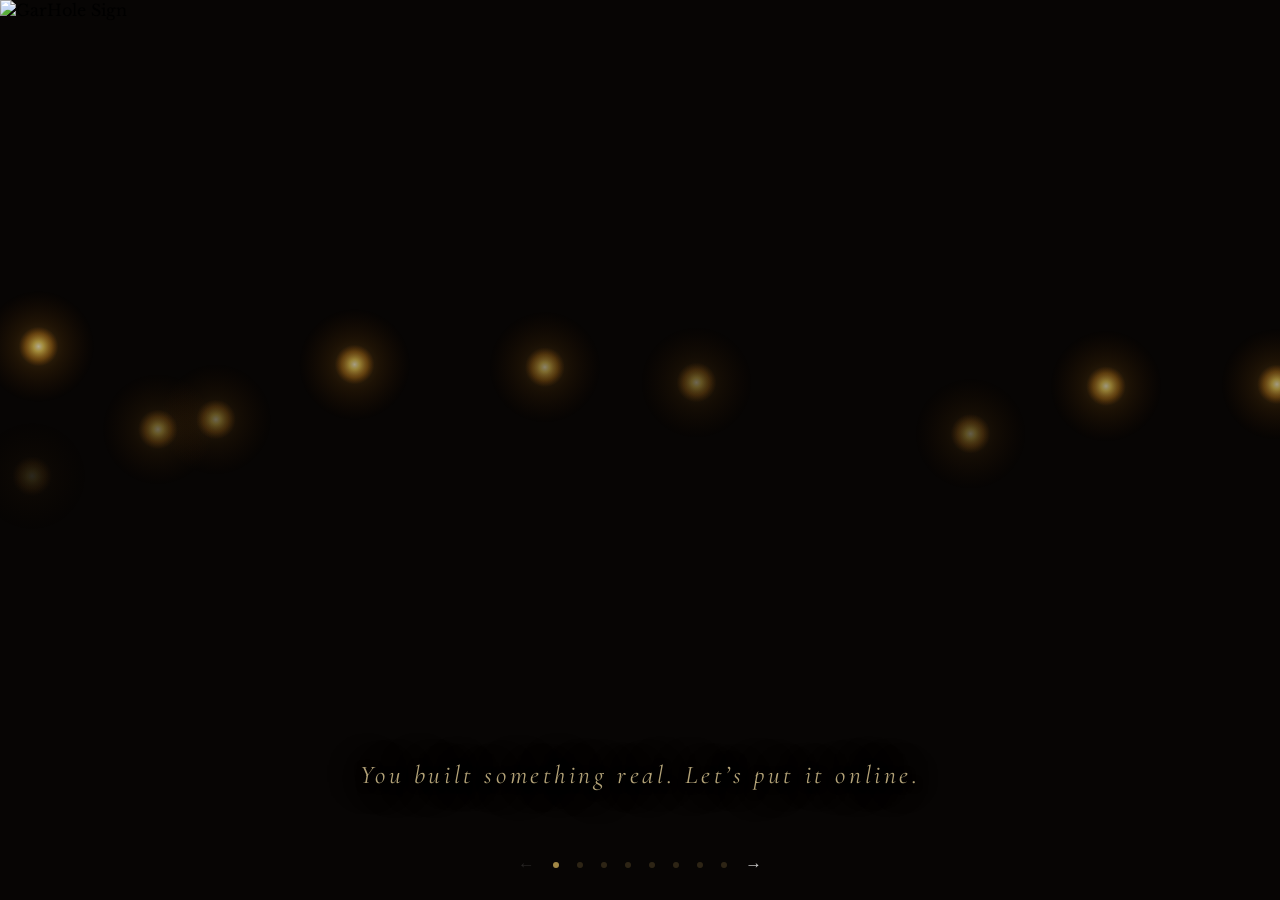
==== pitch/garhole-pitch-final.html @ d7889a78 "Slide 1 — lift image opacity and reduce overlay so background is more visible" ====
<!DOCTYPE html>
<html lang="en">
<head>
<meta charset="UTF-8">
<meta name="viewport" content="width=device-width, initial-scale=1.0">
<title>The Gar Hole — Website Proposal</title>
<link rel="preconnect" href="https://fonts.googleapis.com">
<link rel="preconnect" href="https://fonts.gstatic.com" crossorigin>
<link href="https://fonts.googleapis.com/css2?family=Cormorant+Garamond:ital,wght@0,400;0,600;1,400;1,600&family=Libre+Baskerville:ital,wght@0,400;0,700;1,400&display=swap" rel="stylesheet">
<style>
:root {
  --amber:       rgba(210,175,90,1);
  --amber-dim:   rgba(200,165,80,0.75);
  --amber-ghost: rgba(185,150,65,0.40);
  --gold-line:   rgba(180,140,60,0.25);
  --text-hi:     rgba(225,200,145,0.95);
  --text-body:   rgba(195,175,135,0.82);
  --text-muted:  rgba(165,148,112,0.62);
  --ink:         rgba(5,3,2,1);
}
* { margin:0; padding:0; box-sizing:border-box; }
html, body {
  width:100%; height:100%;
  background:#070504;
  font-family:'Libre Baskerville', Georgia, serif;
  overflow:hidden;
}

/* ── DECK ─────────────────────────────────── */
.deck { width:100%; height:100%; position:relative; }

.slide {
  position:absolute; inset:0;
  display:none; align-items:center; justify-content:center;
}
.slide.active { display:flex; }

/* ── COVER ────────────────────────────────── */
#s0 { background:#070504; }
#s0 img.bg {
  position:absolute; inset:0;
  width:100%; height:100%; object-fit:cover;
}
#s0 canvas {
  position:absolute; inset:0;
  width:100%; height:100%; pointer-events:none;
}
.cover-tag {
  position:absolute; bottom:0; left:0; right:0; height:28%;
  display:flex; align-items:center; justify-content:center;
  pointer-events:none;
}
.cover-tag p {
  font-family:'Cormorant Garamond', serif;
  font-style:italic;
  font-size:clamp(1rem,2vw,1.75rem);
  color:rgba(210,190,140,0.85);
  letter-spacing:0.14em;
  text-shadow:0 0 40px var(--ink), 0 2px 8px var(--ink);
}

/* ── CONTENT SLIDES ───────────────────────── */
.cs {
  background:#0d0806;
  flex-direction:column;
  justify-content:flex-start;
  padding:6vh 8vw;
  position:relative; overflow:hidden;
}
/* plaster noise */
.cs::before {
  content:''; position:absolute; inset:0; z-index:0; opacity:0.055;
  background-image:
    radial-gradient(ellipse 75% 55% at 50% 38%, rgba(55,32,8,0.20) 0%, transparent 100%),
    url("data:image/svg+xml,%3Csvg xmlns='http://www.w3.org/2000/svg' width='280' height='280'%3E%3Cfilter id='n'%3E%3CfeTurbulence type='fractalNoise' baseFrequency='0.70' numOctaves='4' stitchTiles='stitch'/%3E%3CfeColorMatrix type='saturate' values='0'/%3E%3C/filter%3E%3Crect width='280' height='280' filter='url(%23n)'/%3E%3C/svg%3E");
  background-size:auto, 280px 280px;
}
/* edge vignette */
.cs::after {
  content:''; position:absolute; inset:0; z-index:0; pointer-events:none;
  background:
    linear-gradient(90deg,  rgba(7,5,4,0.52) 0%, transparent 18%),
    linear-gradient(270deg, rgba(7,5,4,0.52) 0%, transparent 18%),
    linear-gradient(180deg, rgba(7,5,4,0.38) 0%, transparent 14%),
    linear-gradient(0deg,   rgba(7,5,4,0.55) 0%, transparent 16%);
}
.inner {
  position:relative; z-index:1;
  width:100%; max-width:1080px; margin:0 auto;
}

/* ── TYPE ─────────────────────────────────── */
.num {
  font-size:0.68rem; letter-spacing:0.32em;
  color:var(--amber-ghost); text-transform:uppercase;
  margin-bottom:2.8vh;
}
.ttl {
  font-family:'Cormorant Garamond', serif;
  font-size:clamp(1.5rem,3vw,2.6rem);
  color:var(--text-hi); font-style:italic;
  letter-spacing:0.04em; line-height:1.15;
  margin-bottom:3.2vh;
  border-bottom:1px solid var(--gold-line); padding-bottom:1.8vh;
}
.body {
  font-size:clamp(0.80rem,1.45vw,1.22rem);
  color:var(--text-body); line-height:1.82;
}
.body p { margin-bottom:2vh; }
.body p:last-child { margin-bottom:0; }
.pull {
  border-left:2px solid var(--amber-ghost);
  padding-left:1.8vw; margin:2.2vh 0;
  font-family:'Cormorant Garamond', serif;
  font-style:italic;
  font-size:clamp(0.90rem,1.65vw,1.38rem);
  color:rgba(215,192,130,0.90); line-height:1.62;
}

/* ── 3-COL FEATURES ───────────────────────── */
.grid3 {
  display:grid; grid-template-columns:1fr 1fr 1fr;
  gap:2.8vw; margin-top:2.8vh;
}
.feat { border-top:1px solid var(--gold-line); padding-top:1.8vh; }
.feat-lbl {
  font-size:clamp(0.68rem,1.0vw,0.88rem);
  letter-spacing:0.15em; text-transform:uppercase;
  color:var(--amber-dim); margin-bottom:1vh;
}
.feat-txt {
  font-size:clamp(0.73rem,1.2vw,1.02rem);
  color:rgba(185,168,135,0.78); line-height:1.66;
}

/* ── 4-COL TIMELINE ───────────────────────── */
.grid4 {
  display:grid; grid-template-columns:repeat(4,1fr);
  gap:2vw; margin-top:2vh;
}
.wk { border-top:2px solid rgba(200,170,90,0.55); padding-top:1.8vh; }
.wk-ttl {
  font-family:'Cormorant Garamond', serif;
  font-style:italic;
  font-size:clamp(0.82rem,1.25vw,1.05rem);
  color:rgba(220,195,130,0.88); margin-bottom:1vh;
}

/* ── CLOSE SLIDE ──────────────────────────── */
#s7 { background:#0d0806; }
#s7 .inner {
  display:flex; flex-direction:column;
  align-items:center; justify-content:center;
  height:100vh; text-align:center;
}
.cl { display:flex; flex-direction:column; align-items:center; gap:2.2vh; }
.cl-ln {
  font-family:'Cormorant Garamond', serif; font-style:italic;
  font-size:clamp(1.05rem,2.2vw,2.0rem);
  color:rgba(218,194,132,0.88); letter-spacing:0.06em; line-height:1.3;
}
.cl-ln.big {
  font-size:clamp(1.45rem,3.0vw,2.7rem);
  color:rgba(235,210,145,0.98); font-weight:600;
}
.cl-rule { width:55px; height:1px; background:rgba(180,140,60,0.32); }

/* ── NAV ──────────────────────────────────── */
.nav {
  position:fixed; bottom:2.8%; left:0; right:0;
  display:flex; align-items:center; justify-content:center;
  gap:0.9vw; z-index:200; pointer-events:none;
}
.dot {
  width:6px; height:6px; border-radius:50%;
  background:rgba(180,150,80,0.22);
  transition:background 0.3s;
  pointer-events:all; cursor:pointer;
}
.dot.on { background:rgba(205,172,88,0.78); }
.arr {
  background:transparent; border:none;
  color:rgba(255,255,255,0.80); font-size:1.05rem;
  cursor:pointer; pointer-events:all;
  padding:0 0.55vw; transition:color 0.18s;
  display:flex; align-items:center; user-select:none;
}
.arr:hover { color:#fff; }
.arr:disabled { opacity:0.16; cursor:default; }
</style>
</head>
<body>
<div class="deck" id="deck">

<!-- ═══════════════════════════════════════════════
     S0 — COVER
═══════════════════════════════════════════════ -->
<div class="slide active" id="s0">
  <img class="bg" src="https://raw.githubusercontent.com/creative57/garhole/main/garhole-sign2.png" alt="GarHole Sign">
  <canvas id="bc"></canvas>
  <div class="cover-tag">
    <p>You built something real. Let&rsquo;s put it online.</p>
  </div>
</div>

<!-- ═══════════════════════════════════════════════
     S1 — TRUST ANCHOR
═══════════════════════════════════════════════ -->
<div class="slide" id="s1" style="overflow:hidden;">
  <img src="https://raw.githubusercontent.com/creative57/garhole/main/livemusic-garhole-bg.png" style="position:absolute;inset:0;width:100%;height:100%;object-fit:cover;opacity:0.50;" alt="">
  <div style="position:absolute;inset:0;background:rgba(5,3,2,0.58);"></div>
  <div style="position:absolute;inset:0;display:flex;align-items:center;justify-content:center;z-index:2;padding:0 6vw;">
    <div style="text-align:center;max-width:680px;">
      <p style="font-family:'Cormorant Garamond',serif;font-style:italic;font-size:clamp(1rem,1.85vw,1.55rem);color:rgba(192,168,115,0.70);letter-spacing:0.10em;line-height:2.1;margin-bottom:3vh;">You built something real.</p>
      <p style="font-family:'Cormorant Garamond',serif;font-style:italic;font-size:clamp(1rem,1.85vw,1.55rem);color:rgba(208,182,125,0.80);letter-spacing:0.10em;line-height:2.1;margin-bottom:3vh;">This is what it looks like online.</p>
      <div style="width:48px;height:1px;background:rgba(180,140,60,0.28);margin:0 auto 3vh;"></div>
      <p style="font-family:'Cormorant Garamond',serif;font-style:italic;font-size:clamp(1.45rem,3.1vw,2.7rem);color:rgba(235,210,145,0.97);letter-spacing:0.06em;line-height:1.25;">It looks like the place.</p>
    </div>
  </div>
</div>

<!-- ═══════════════════════════════════════════════
     S2 — WHAT THE GAR HOLE IS
═══════════════════════════════════════════════ -->
<div class="slide" id="s2" style="overflow:hidden;">
  <img src="https://raw.githubusercontent.com/creative57/garhole/main/pickingCircle3-bg.png" style="position:absolute;inset:0;width:100%;height:100%;object-fit:cover;object-position:center 28%;" alt="Pickin Circle">
  <div style="position:absolute;inset:0;background:linear-gradient(90deg,rgba(5,3,2,0.88)0%,rgba(5,3,2,0.42)48%,rgba(5,3,2,0.06)100%),linear-gradient(0deg,rgba(5,3,2,0.32)0%,transparent 38%),linear-gradient(180deg,rgba(5,3,2,0.22)0%,transparent 22%);"></div>
  <div style="position:absolute;inset:0;display:flex;align-items:center;padding:6vh 8vw;z-index:2;">
    <div style="max-width:510px;">
      <div class="num">02 / 07</div>
      <div class="ttl">What The Gar Hole Actually Is</div>
      <div class="body">
        <p>A century-old bank building in Westminster, Texas. Bonnie and Clyde robbed it. The vault is still there. You turned a biker bar into a guitar culture community &mdash; weekly Pickin&rsquo; Circles where educators, cowboys, doctors, bikers, and hippies sit in a circle and play whatever they&rsquo;ve been working on. No wrong notes. No wrong people.</p>
        <div class="pull">D Magazine called it one of the best roadhouses in North Texas. You call it a frontier Cheers.<br>Your own tagline: <em>&ldquo;It&rsquo;s not really a place. It&rsquo;s a state of mind.&rdquo;</em></div>
        <p>None of that is on the website. A GoDaddy template cannot hold what you&rsquo;ve built.</p>
      </div>
    </div>
  </div>
</div>

<!-- ═══════════════════════════════════════════════
     S3 — THE GAP
═══════════════════════════════════════════════ -->
<div class="slide" id="s3" style="overflow:hidden;">
  <img src="https://raw.githubusercontent.com/creative57/garhole/main/livemusic-garhole-bg.png" style="position:absolute;inset:0;width:100%;height:100%;object-fit:cover;" alt="Stage">
  <div style="position:absolute;inset:0;background:linear-gradient(90deg,rgba(5,3,2,0.93)0%,rgba(5,3,2,0.72)40%,rgba(5,3,2,0.28)100%),linear-gradient(0deg,rgba(5,3,2,0.62)0%,transparent 44%),linear-gradient(180deg,rgba(5,3,2,0.52)0%,transparent 28%);"></div>
  <div style="position:absolute;inset:0;display:flex;align-items:center;padding:6vh 8vw;z-index:2;">
    <div style="max-width:570px;">
      <div class="num">03 / 07</div>
      <div class="ttl">The Gar Hole is one of the most authentic music venues in North Texas.</div>
      <div class="body">
        <div class="pull">Its website is a GoDaddy template with a broken tickets page and a PDF calendar.<br>That gap is costing you every weekend.</div>
        <p>The first thing a visitor reads on garhole.net today is: <em>&ldquo;PLEASE SELECT &lsquo;VIEW ALL PRODUCTS&rsquo; TAB AT BOTTOM OF PAGE TO SEE ALL Featured SHOWS.&rdquo;</em> There is no tab. The tickets page renders blank. The music calendar is a PDF. The bottom of every page reads: Powered by GoDaddy.</p>
        <p>Every person who hits that blank tickets page and leaves is a lost cover charge, a lost bar tab, a lost regular.</p>
      </div>
    </div>
  </div>
</div>

<!-- ═══════════════════════════════════════════════
     S4 — THE APPROACH
═══════════════════════════════════════════════ -->
<div class="slide" id="s4" style="overflow:hidden;">
  <img src="https://raw.githubusercontent.com/creative57/garhole/main/enter-garhole-bg.png" style="position:absolute;inset:0;width:100%;height:100%;object-fit:cover;" alt="Doorway">
  <div style="position:absolute;inset:0;background:linear-gradient(270deg,rgba(5,3,2,0.93)0%,rgba(5,3,2,0.65)44%,rgba(5,3,2,0.09)100%),linear-gradient(0deg,rgba(5,3,2,0.52)0%,transparent 38%),linear-gradient(180deg,rgba(5,3,2,0.42)0%,transparent 24%);"></div>
  <div style="position:absolute;inset:0;display:flex;align-items:center;justify-content:flex-end;padding:6vh 8vw;z-index:2;">
    <div style="max-width:510px;">
      <div class="num">04 / 07</div>
      <div class="ttl">The Approach</div>
      <div class="body">
        <div class="pull">The website should feel like walking in the door.</div>
        <p>Every design decision pulled from the real place. Colors from actual interior photographs. The motion from the real signs on the real walls &mdash; bulbs that breathe, neon that flickers because it&rsquo;s old. The result is a site that people who&rsquo;ve never been feel compelled to visit. And people who go every Wednesday feel proud to share.</p>
        <p>The Anna and Collin County area is growing faster than almost anywhere in Texas. New people arriving every month who have never heard of Westminster. They are looking for exactly what the Gar Hole is. Right now when they search, they find a blank page.</p>
      </div>
    </div>
  </div>
</div>

<!-- ═══════════════════════════════════════════════
     S5 — WHAT THIS SITE DOES
═══════════════════════════════════════════════ -->
<div class="slide" id="s5" style="overflow:hidden;">
  <img src="https://raw.githubusercontent.com/creative57/garhole/main/shiner%20sign%20-%20tickets.png" style="position:absolute;inset:0;width:100%;height:100%;object-fit:cover;" alt="Signs">
  <div style="position:absolute;inset:0;background:linear-gradient(90deg,rgba(5,3,2,0.91)0%,rgba(5,3,2,0.58)42%,rgba(5,3,2,0.07)100%),linear-gradient(0deg,rgba(5,3,2,0.78)0%,rgba(5,3,2,0.18)52%,transparent 100%),linear-gradient(180deg,rgba(5,3,2,0.48)0%,transparent 28%);"></div>
  <div style="position:absolute;inset:0;display:flex;align-items:flex-end;padding:6vh 8vw;z-index:2;">
    <div style="width:100%;">
      <div class="num">05 / 07</div>
      <div class="ttl">What This Site Does</div>
      <div class="grid3">
        <div class="feat">
          <div class="feat-lbl">It tells people who you are</div>
          <div class="feat-txt">Puts them inside the room before they&rsquo;ve left their couch. The difference between a destination someone drives 40 minutes to reach and one they skip for a closer option.</div>
        </div>
        <div class="feat">
          <div class="feat-lbl">It sells tickets</div>
          <div class="feat-txt">The marquee sign is the live event calendar. You update a band name from your phone. The sign changes on the website. Customers click, buy the ticket, show up Friday. No PDF. No blank page. No lost revenue.</div>
        </div>
        <div class="feat">
          <div class="feat-lbl">It works for you</div>
          <div class="feat-txt">Day, band name, save. Done. No GoDaddy dashboard. No re-uploading PDFs. You run a place &mdash; the website runs itself.</div>
        </div>
      </div>
    </div>
  </div>
</div>

<!-- ═══════════════════════════════════════════════
     S6 — TIMING
═══════════════════════════════════════════════ -->
<div class="slide cs" id="s6">
  <div class="inner">
    <div class="num">06 / 07</div>
    <div class="ttl">From Handshake to Live &mdash; 4 Weeks</div>
    <div class="body">
      <div class="grid4">
        <div class="wk">
          <div class="feat-lbl">Week 1</div>
          <div class="wk-ttl">The Room</div>
          <div class="feat-txt">Base environment built. Plaster walls, ceiling, string lights, color palette locked. The room exists before anything lives in it. You review and approve before we proceed.</div>
        </div>
        <div class="wk">
          <div class="feat-lbl">Week 2</div>
          <div class="wk-ttl">The Sign</div>
          <div class="feat-txt">Marquee sign component built and animated. Events database wired. Admin panel live &mdash; update band names from your phone. Ticketing link connected.</div>
        </div>
        <div class="wk">
          <div class="feat-lbl">Week 3</div>
          <div class="wk-ttl">The Rooms Fill In</div>
          <div class="feat-txt">All 5 pages built. Events, Menu, About, Gallery. Navigation as movement through space. The vault in the hallway. Everything in its place.</div>
        </div>
        <div class="wk">
          <div class="feat-lbl">Week 4</div>
          <div class="wk-ttl">The Doors Open</div>
          <div class="feat-txt">Mobile testing, your walkthrough and sign-off. Hosting deployment. The GoDaddy site retires. One update from your phone &mdash; and the sign changes.</div>
        </div>
      </div>
      <div class="pull" style="margin-top:3.8vh;">Every phase ends with your approval before the next one starts.<br>You see it before it&rsquo;s built. You confirm it before we move.</div>
    </div>
  </div>
</div>

<!-- ═══════════════════════════════════════════════
     S7 — THE CLOSE
═══════════════════════════════════════════════ -->
<div class="slide" id="s7">
  <div class="inner">
    <div class="cl">
      <div class="cl-ln">You built the Gar Hole by making something real</div>
      <div class="cl-ln">in a world full of things that aren&rsquo;t.</div>
      <div class="cl-rule"></div>
      <div class="cl-ln">This website does the same thing.</div>
      <div class="cl-rule"></div>
      <div class="cl-ln">It doesn&rsquo;t look like a website about a place.</div>
      <div class="cl-ln big">It looks like the place.</div>
    </div>
  </div>
</div>

</div><!-- /deck -->

<!-- NAV -->
<nav class="nav" id="nw">
  <button class="arr" id="pv" onclick="go(-1)" disabled>&#8592;</button>
  <div id="nd" style="display:flex;align-items:center;gap:1.4vw;"></div>
  <button class="arr" id="nx" onclick="go(1)">&#8594;</button>
</nav>

<script>
const SL=document.querySelectorAll('.slide'),ND=document.getElementById('nd'),PV=document.getElementById('pv'),NX=document.getElementById('nx');
let C=0;
SL.forEach((_,i)=>{const d=document.createElement('div');d.className='dot'+(i===0?' on':'');d.onclick=()=>gt(i);ND.appendChild(d);});
function gt(n){SL[C].classList.remove('active');ND.children[C].classList.remove('on');C=Math.max(0,Math.min(n,SL.length-1));SL[C].classList.add('active');ND.children[C].classList.add('on');PV.disabled=C===0;NX.disabled=C===SL.length-1;}
function go(d){gt(C+d);}
document.addEventListener('keydown',e=>{if(e.key==='ArrowRight'||e.key===' ')go(1);if(e.key==='ArrowLeft')go(-1);});
let TX=0;
document.addEventListener('touchstart',e=>TX=e.touches[0].clientX,{passive:true});
document.addEventListener('touchend',e=>{const d=e.changedTouches[0].clientX-TX;if(Math.abs(d)>40)go(d<0?1:-1);});

// BULB ANIMATION
const CV=document.getElementById('bc'),CTX=CV.getContext('2d');
const IW=2752,IH=1536;
const BL=[
  {x:.127,y:.385,t:'b',s:4.1,p:.00},{x:.123,y:.529,t:'d',s:5.9,p:.44},
  {x:.201,y:.477,t:'b',s:3.7,p:.28},{x:.237,y:.466,t:'f',s:4.9,p:.61},
  {x:.323,y:.405,t:'b',s:5.2,p:.15},{x:.441,y:.408,t:'b',s:4.6,p:.72},
  {x:.535,y:.425,t:'f',s:4.3,p:.33},{x:.705,y:.482,t:'b',s:3.9,p:.50},
  {x:.789,y:.429,t:'b',s:5.1,p:.18},{x:.895,y:.427,t:'f',s:4.4,p:.81},
];
const FS={};
BL.forEach((b,i)=>{if(b.t!=='f')return;FS[i]={on:false,v:null,dr:[],st:0};sched(i);});
function sched(i){setTimeout(()=>fire(i),1500+Math.random()*2500);}
function fire(i){
  const s=FS[i],n=3+Math.floor(Math.random()*4);
  s.dr=[];let o=0;
  for(let j=0;j<n;j++){const sd=25+Math.random()*35,dd=60+Math.random()*90;
    s.dr.push({a:o,d:sd,v:.95});o+=sd;
    s.dr.push({a:o,d:dd,v:Math.random()*.025});o+=dd+30+Math.random()*60;}
  s.on=true;s.st=performance.now();
  setTimeout(()=>{s.on=false;s.v=null;sched(i);},o+100);
}
function fv(i,now){
  const s=FS[i];if(!s||!s.on)return null;
  const e=now-s.st;
  for(const d of s.dr){if(e>=d.a&&e<d.a+d.d)return d.v;}
  return null;
}
function resize(){CV.width=CV.offsetWidth;CV.height=CV.offsetHeight;}
window.addEventListener('resize',resize);resize();
function bulb(x,y,r,op){
  const h=CTX.createRadialGradient(x,y,0,x,y,r*2.8);
  h.addColorStop(0,`rgba(255,200,80,${(op*.40).toFixed(3)})`);
  h.addColorStop(.45,`rgba(230,140,20,${(op*.18).toFixed(3)})`);
  h.addColorStop(1,'rgba(180,80,0,0)');
  CTX.fillStyle=h;CTX.beginPath();CTX.arc(x,y,r*2.8,0,Math.PI*2);CTX.fill();
  const c=CTX.createRadialGradient(x,y,0,x,y,r);
  c.addColorStop(0,`rgba(255,252,225,${op.toFixed(3)})`);
  c.addColorStop(.25,`rgba(255,220,90,${(op*.90).toFixed(3)})`);
  c.addColorStop(.65,`rgba(220,130,20,${(op*.55).toFixed(3)})`);
  c.addColorStop(1,'rgba(180,80,0,0)');
  CTX.fillStyle=c;CTX.beginPath();CTX.arc(x,y,r,0,Math.PI*2);CTX.fill();
}
function map(fx,fy,W,H){
  const sc=Math.max(W/IW,H/IH),rw=IW*sc,rh=IH*sc,ox=(W-rw)/2,oy=(H-rh)/2;
  return{x:ox+fx*rw,y:oy+fy*rh,r:34*sc};
}
function frame(ts){
  const t=ts/1000,now=performance.now(),W=CV.width,H=CV.height;
  CTX.clearRect(0,0,W,H);
  CTX.globalCompositeOperation='screen';
  BL.forEach((b,i)=>{
    const p=map(b.x,b.y,W,H);
    const raw=(Math.sin((t/b.s+b.p)*Math.PI*2)+1)/2;
    const ceil=b.t==='d'?.22:.60,fl=b.t==='d'?.10:.28;
    let op=fl+raw*(ceil-fl);
    if(b.t==='f'){const v=fv(i,now);if(v!==null)op=v;}
    bulb(p.x,p.y,p.r,op);
  });
  requestAnimationFrame(frame);
}
requestAnimationFrame(frame);
</script>
</body>
</html>
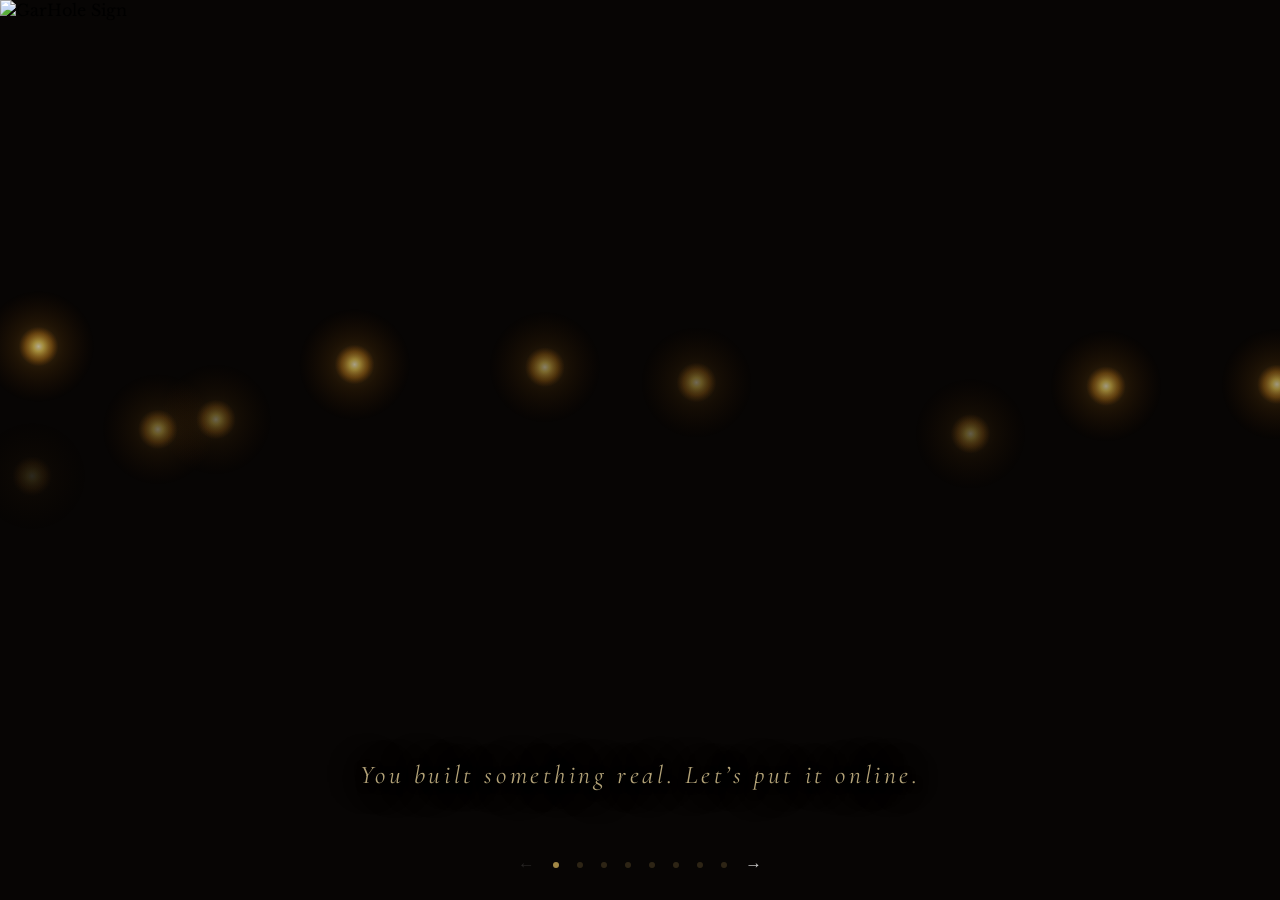
==== commit 8d027748: "Slide 2 — darken overlay for better text readability" ====
--- a/pitch/garhole-pitch-final.html
+++ b/pitch/garhole-pitch-final.html
@@ -225,7 +225,7 @@
 ═══════════════════════════════════════════════ -->
 <div class="slide" id="s2" style="overflow:hidden;">
   <img src="https://raw.githubusercontent.com/creative57/garhole/main/pickingCircle3-bg.png" style="position:absolute;inset:0;width:100%;height:100%;object-fit:cover;object-position:center 28%;" alt="Pickin Circle">
-  <div style="position:absolute;inset:0;background:linear-gradient(90deg,rgba(5,3,2,0.88)0%,rgba(5,3,2,0.42)48%,rgba(5,3,2,0.06)100%),linear-gradient(0deg,rgba(5,3,2,0.32)0%,transparent 38%),linear-gradient(180deg,rgba(5,3,2,0.22)0%,transparent 22%);"></div>
+  <div style="position:absolute;inset:0;background:linear-gradient(90deg,rgba(5,3,2,0.93)0%,rgba(5,3,2,0.55)52%,rgba(5,3,2,0.06)100%),linear-gradient(0deg,rgba(5,3,2,0.40)0%,transparent 38%),linear-gradient(180deg,rgba(5,3,2,0.28)0%,transparent 22%);"></div>
   <div style="position:absolute;inset:0;display:flex;align-items:center;padding:6vh 8vw;z-index:2;">
     <div style="max-width:510px;">
       <div class="num">02 / 07</div>
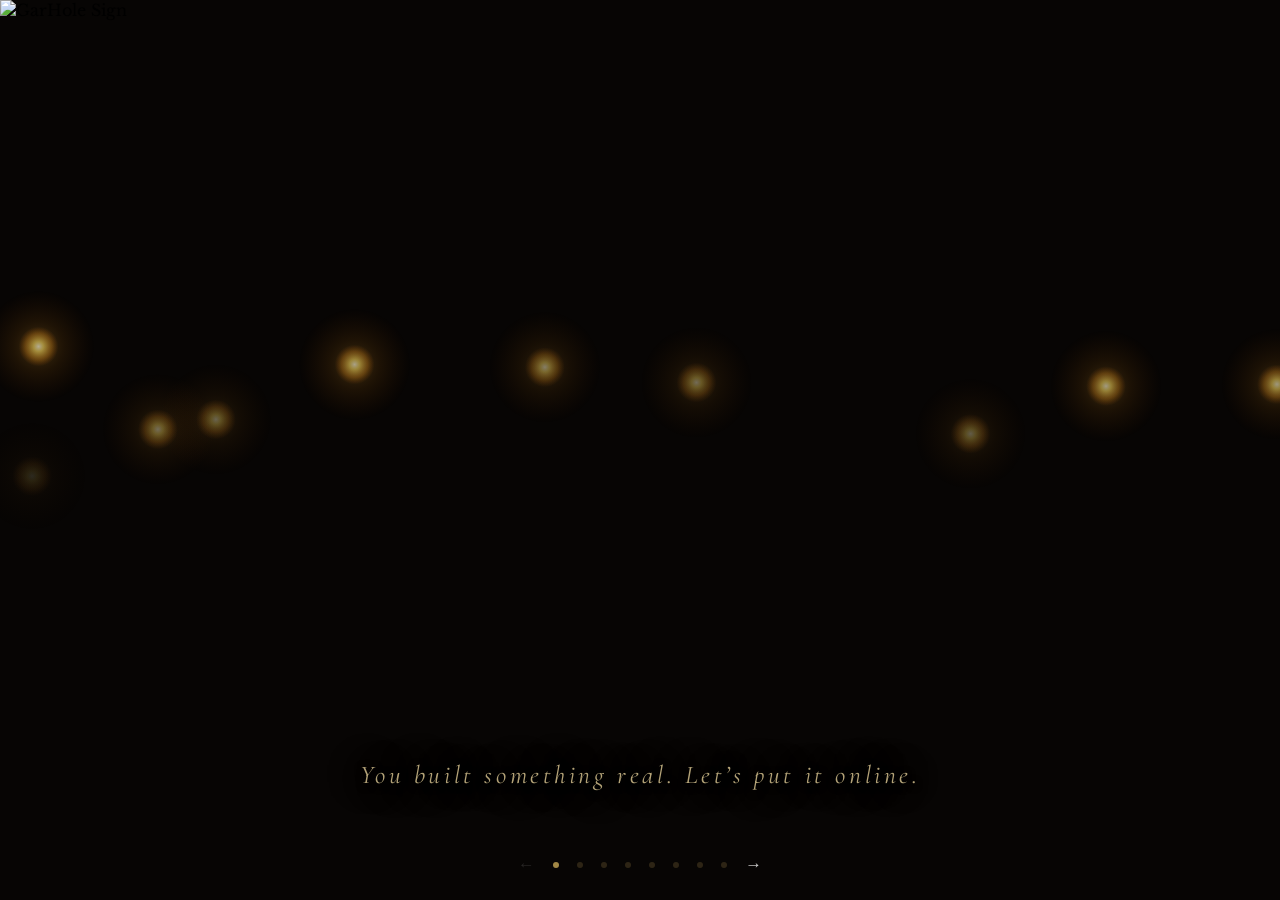
==== commit 0f9cec2a: "Slide 1 — update headline copy" ====
--- a/pitch/garhole-pitch-final.html
+++ b/pitch/garhole-pitch-final.html
@@ -213,7 +213,7 @@
   <div style="position:absolute;inset:0;display:flex;align-items:center;justify-content:center;z-index:2;padding:0 6vw;">
     <div style="text-align:center;max-width:680px;">
       <p style="font-family:'Cormorant Garamond',serif;font-style:italic;font-size:clamp(1rem,1.85vw,1.55rem);color:rgba(192,168,115,0.70);letter-spacing:0.10em;line-height:2.1;margin-bottom:3vh;">You built something real.</p>
-      <p style="font-family:'Cormorant Garamond',serif;font-style:italic;font-size:clamp(1rem,1.85vw,1.55rem);color:rgba(208,182,125,0.80);letter-spacing:0.10em;line-height:2.1;margin-bottom:3vh;">This is what it looks like online.</p>
+      <p style="font-family:'Cormorant Garamond',serif;font-style:italic;font-size:clamp(1rem,1.85vw,1.55rem);color:rgba(208,182,125,0.80);letter-spacing:0.10em;line-height:2.1;margin-bottom:3vh;">This is what it should look like online.</p>
       <div style="width:48px;height:1px;background:rgba(180,140,60,0.28);margin:0 auto 3vh;"></div>
       <p style="font-family:'Cormorant Garamond',serif;font-style:italic;font-size:clamp(1.45rem,3.1vw,2.7rem);color:rgba(235,210,145,0.97);letter-spacing:0.06em;line-height:1.25;">It looks like the place.</p>
     </div>
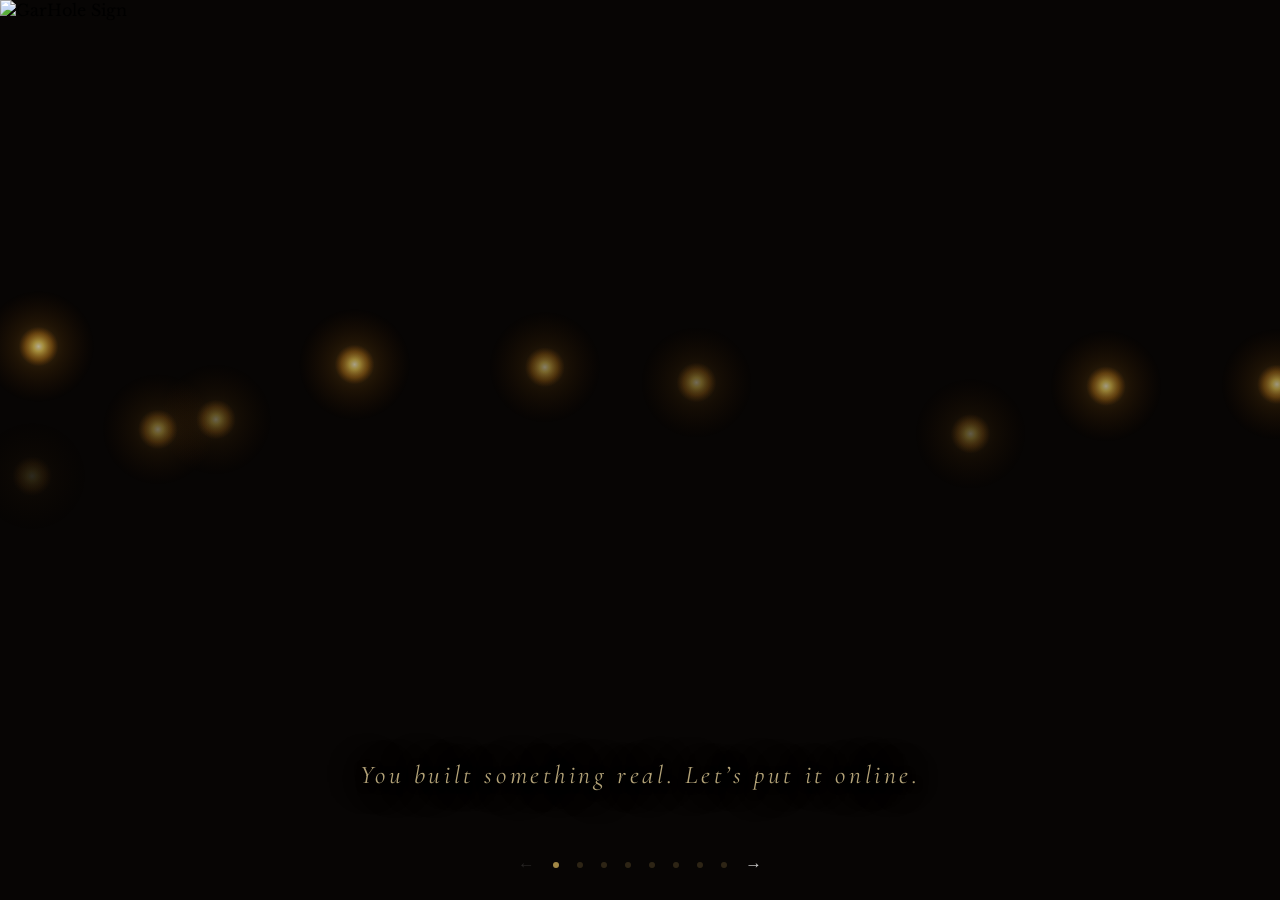
==== commit db528850: "Slide 2 — widen text box to 600px to fix widow" ====
--- a/pitch/garhole-pitch-final.html
+++ b/pitch/garhole-pitch-final.html
@@ -215,7 +215,7 @@
       <p style="font-family:'Cormorant Garamond',serif;font-style:italic;font-size:clamp(1rem,1.85vw,1.55rem);color:rgba(192,168,115,0.70);letter-spacing:0.10em;line-height:2.1;margin-bottom:3vh;">You built something real.</p>
       <p style="font-family:'Cormorant Garamond',serif;font-style:italic;font-size:clamp(1rem,1.85vw,1.55rem);color:rgba(208,182,125,0.80);letter-spacing:0.10em;line-height:2.1;margin-bottom:3vh;">This is what it should look like online.</p>
       <div style="width:48px;height:1px;background:rgba(180,140,60,0.28);margin:0 auto 3vh;"></div>
-      <p style="font-family:'Cormorant Garamond',serif;font-style:italic;font-size:clamp(1.45rem,3.1vw,2.7rem);color:rgba(235,210,145,0.97);letter-spacing:0.06em;line-height:1.25;">It looks like the place.</p>
+      <p style="font-family:'Cormorant Garamond',serif;font-style:italic;font-size:clamp(1.45rem,3.1vw,2.7rem);color:rgba(235,210,145,0.97);letter-spacing:0.06em;line-height:1.25;">Like the place.</p>
     </div>
   </div>
 </div>
@@ -227,7 +227,7 @@
   <img src="https://raw.githubusercontent.com/creative57/garhole/main/pickingCircle3-bg.png" style="position:absolute;inset:0;width:100%;height:100%;object-fit:cover;object-position:center 28%;" alt="Pickin Circle">
   <div style="position:absolute;inset:0;background:linear-gradient(90deg,rgba(5,3,2,0.93)0%,rgba(5,3,2,0.55)52%,rgba(5,3,2,0.06)100%),linear-gradient(0deg,rgba(5,3,2,0.40)0%,transparent 38%),linear-gradient(180deg,rgba(5,3,2,0.28)0%,transparent 22%);"></div>
   <div style="position:absolute;inset:0;display:flex;align-items:center;padding:6vh 8vw;z-index:2;">
-    <div style="max-width:510px;">
+    <div style="max-width:600px;">
       <div class="num">02 / 07</div>
       <div class="ttl">What The Gar Hole Actually Is</div>
       <div class="body">
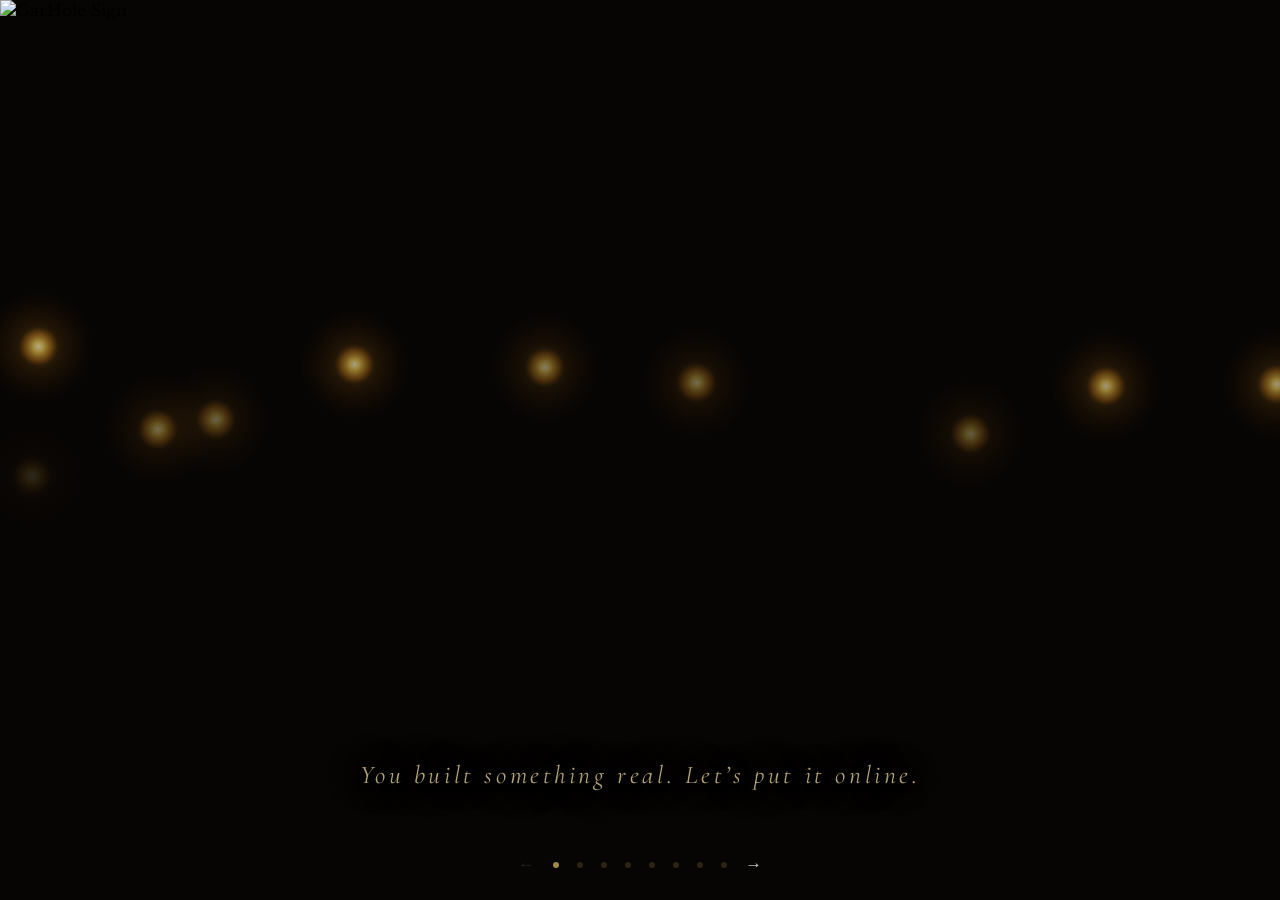
==== commit 1d846d85: "Slide 3 — widen text box to 660px to fix widow" ====
--- a/pitch/garhole-pitch-final.html
+++ b/pitch/garhole-pitch-final.html
@@ -246,7 +246,7 @@
   <img src="https://raw.githubusercontent.com/creative57/garhole/main/livemusic-garhole-bg.png" style="position:absolute;inset:0;width:100%;height:100%;object-fit:cover;" alt="Stage">
   <div style="position:absolute;inset:0;background:linear-gradient(90deg,rgba(5,3,2,0.93)0%,rgba(5,3,2,0.72)40%,rgba(5,3,2,0.28)100%),linear-gradient(0deg,rgba(5,3,2,0.62)0%,transparent 44%),linear-gradient(180deg,rgba(5,3,2,0.52)0%,transparent 28%);"></div>
   <div style="position:absolute;inset:0;display:flex;align-items:center;padding:6vh 8vw;z-index:2;">
-    <div style="max-width:570px;">
+    <div style="max-width:660px;">
       <div class="num">03 / 07</div>
       <div class="ttl">The Gar Hole is one of the most authentic music venues in North Texas.</div>
       <div class="body">
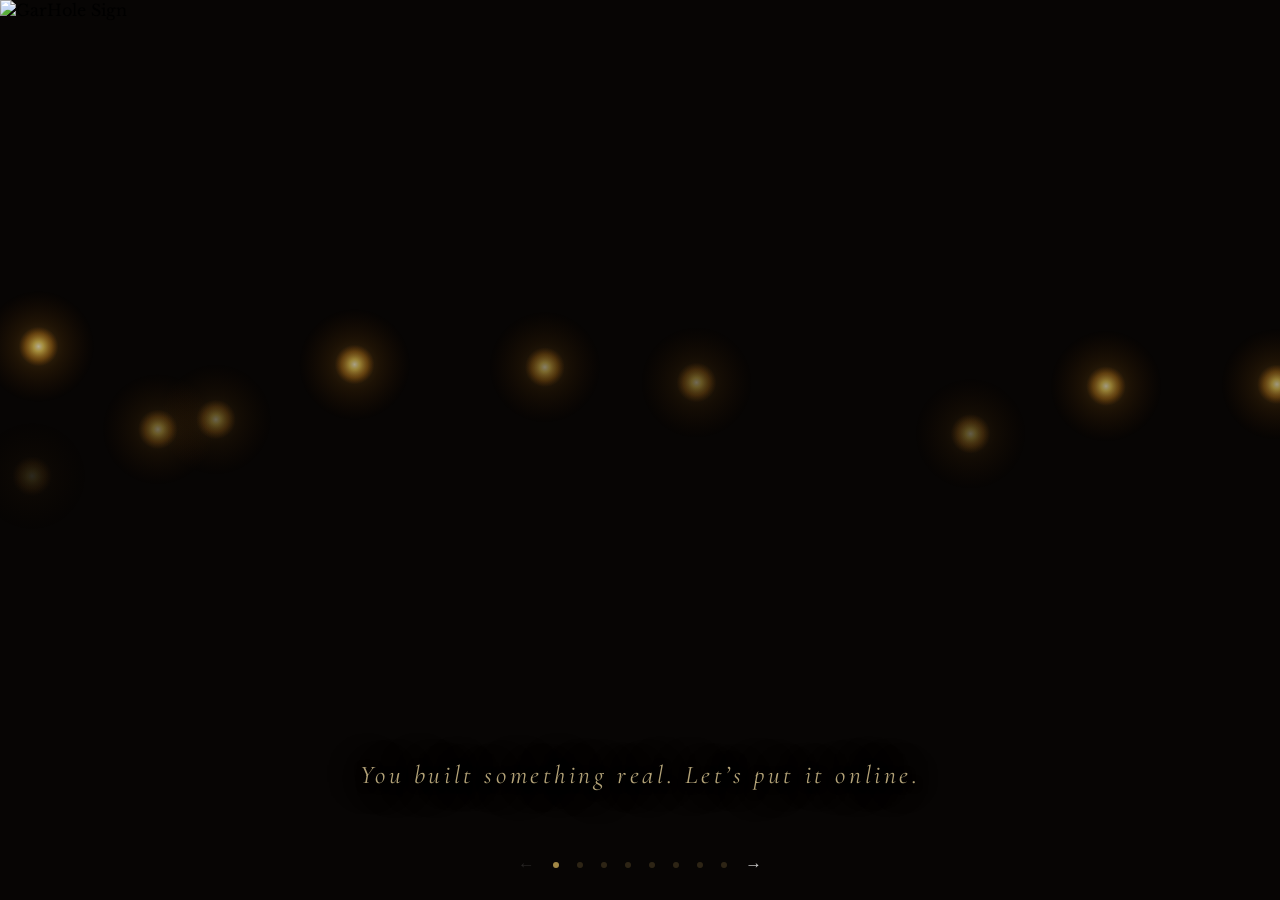
==== commit d986c156: "Slide 7 — add homePage-example.png background with dark overlay" ====
--- a/pitch/garhole-pitch-final.html
+++ b/pitch/garhole-pitch-final.html
@@ -343,7 +343,9 @@
 <!-- ═══════════════════════════════════════════════
      S7 — THE CLOSE
 ═══════════════════════════════════════════════ -->
-<div class="slide" id="s7">
+<div class="slide" id="s7" style="overflow:hidden;">
+  <img src="https://raw.githubusercontent.com/creative57/garhole/main/homePage-example.png" style="position:absolute;inset:0;width:100%;height:100%;object-fit:cover;" alt="">
+  <div style="position:absolute;inset:0;background:rgba(5,3,2,0.82);"></div>
   <div class="inner">
     <div class="cl">
       <div class="cl-ln">You built the Gar Hole by making something real</div>
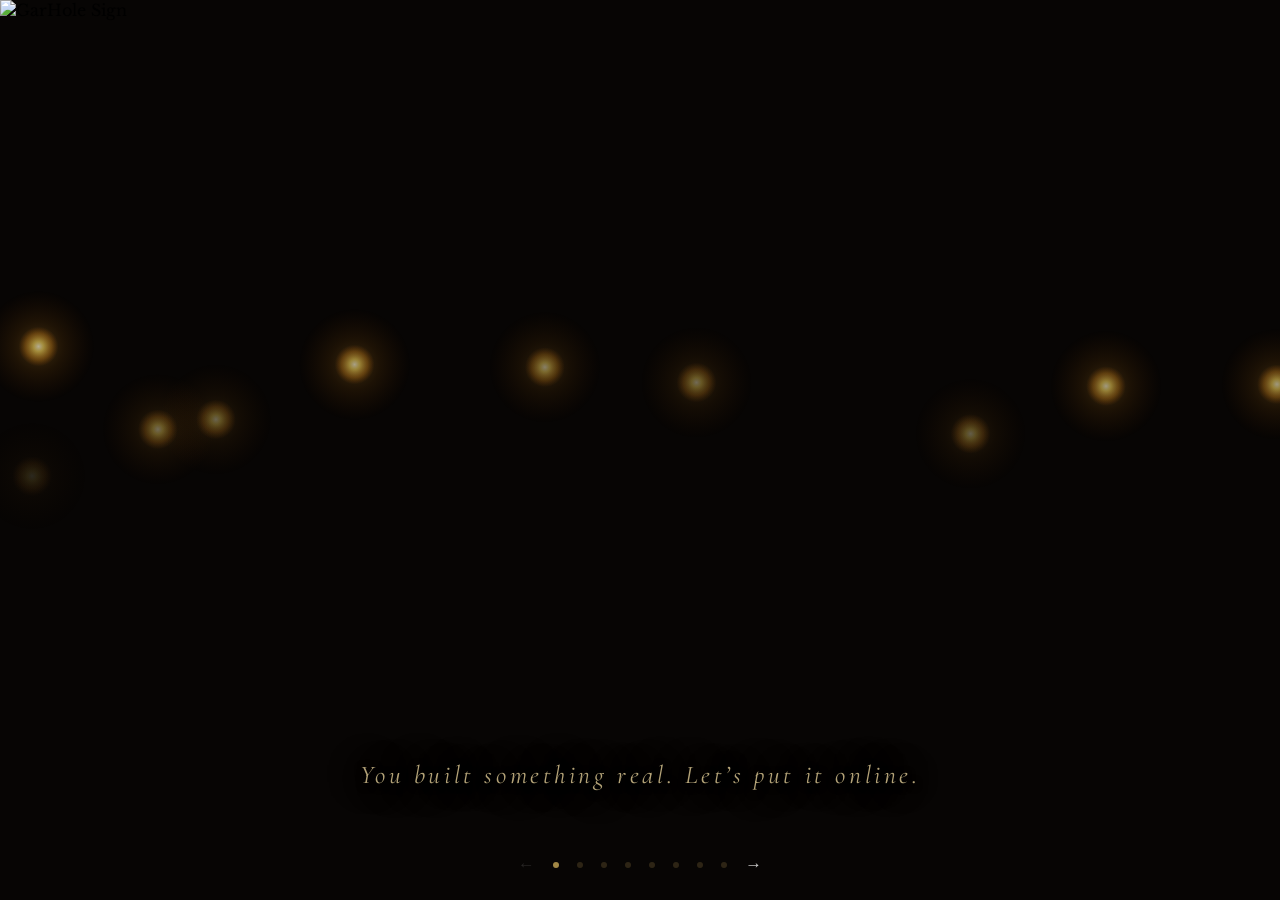
==== commit 20a40fd4: "Slide 5 — lift copy up from nav, darken overlay for readability" ====
--- a/pitch/garhole-pitch-final.html
+++ b/pitch/garhole-pitch-final.html
@@ -282,8 +282,8 @@
 ═══════════════════════════════════════════════ -->
 <div class="slide" id="s5" style="overflow:hidden;">
   <img src="https://raw.githubusercontent.com/creative57/garhole/main/shiner%20sign%20-%20tickets.png" style="position:absolute;inset:0;width:100%;height:100%;object-fit:cover;" alt="Signs">
-  <div style="position:absolute;inset:0;background:linear-gradient(90deg,rgba(5,3,2,0.91)0%,rgba(5,3,2,0.58)42%,rgba(5,3,2,0.07)100%),linear-gradient(0deg,rgba(5,3,2,0.78)0%,rgba(5,3,2,0.18)52%,transparent 100%),linear-gradient(180deg,rgba(5,3,2,0.48)0%,transparent 28%);"></div>
-  <div style="position:absolute;inset:0;display:flex;align-items:flex-end;padding:6vh 8vw;z-index:2;">
+  <div style="position:absolute;inset:0;background:linear-gradient(90deg,rgba(5,3,2,0.94)0%,rgba(5,3,2,0.72)42%,rgba(5,3,2,0.40)100%),linear-gradient(0deg,rgba(5,3,2,0.88)0%,rgba(5,3,2,0.45)65%,transparent 100%),linear-gradient(180deg,rgba(5,3,2,0.48)0%,transparent 28%);"></div>
+  <div style="position:absolute;inset:0;display:flex;align-items:flex-end;padding:6vh 8vw 12vh 8vw;z-index:2;">
     <div style="width:100%;">
       <div class="num">05 / 07</div>
       <div class="ttl">What This Site Does</div>
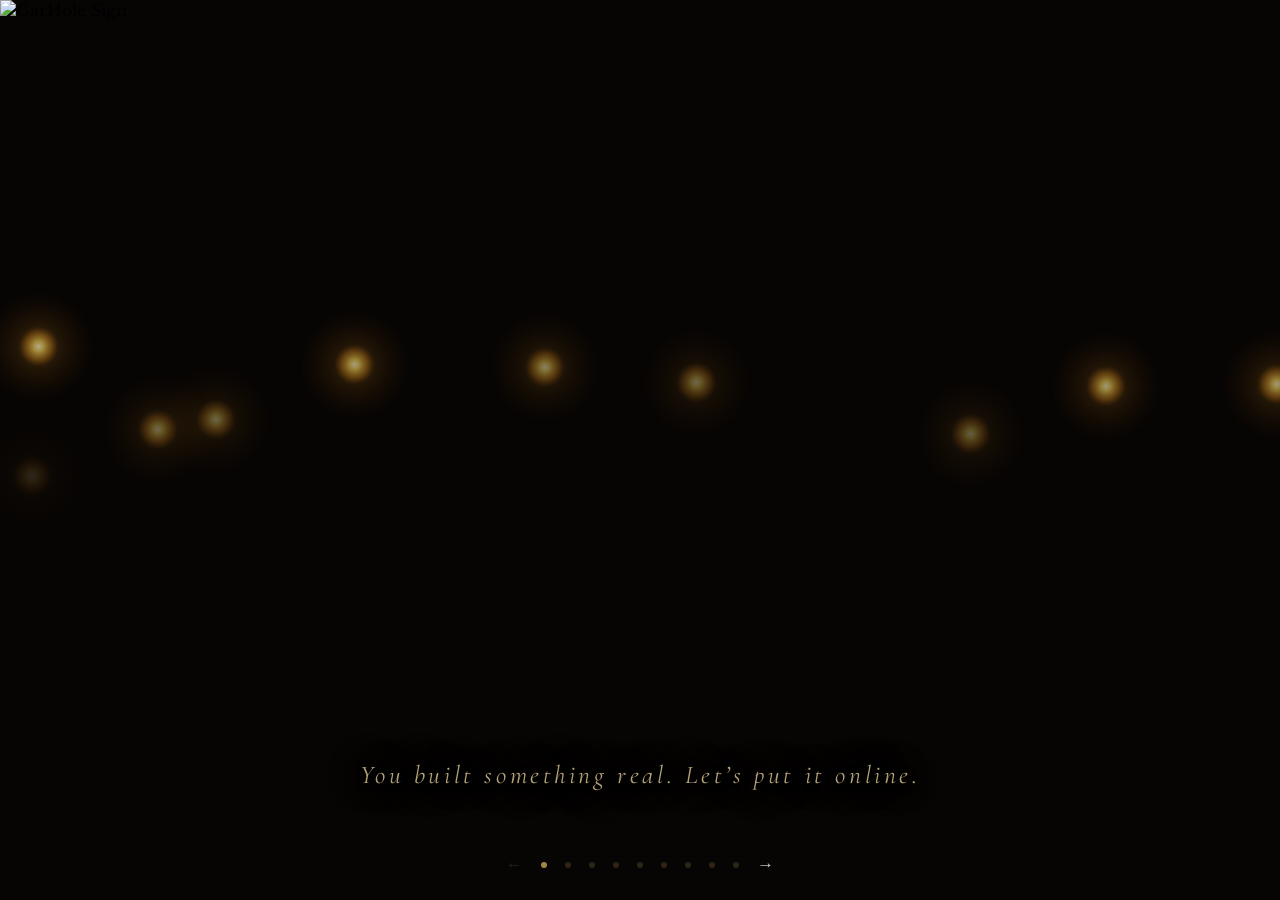
==== commit 5bbe1d0f: "Add slide 8 — proposal document (garhole-proposal.html as iframe)" ====
--- a/pitch/garhole-pitch-final.html
+++ b/pitch/garhole-pitch-final.html
@@ -228,7 +228,7 @@
   <div style="position:absolute;inset:0;background:linear-gradient(90deg,rgba(5,3,2,0.93)0%,rgba(5,3,2,0.55)52%,rgba(5,3,2,0.06)100%),linear-gradient(0deg,rgba(5,3,2,0.40)0%,transparent 38%),linear-gradient(180deg,rgba(5,3,2,0.28)0%,transparent 22%);"></div>
   <div style="position:absolute;inset:0;display:flex;align-items:center;padding:6vh 8vw;z-index:2;">
     <div style="max-width:600px;">
-      <div class="num">02 / 07</div>
+      <div class="num">02 / 08</div>
       <div class="ttl">What The Gar Hole Actually Is</div>
       <div class="body">
         <p>A century-old bank building in Westminster, Texas. Bonnie and Clyde robbed it. The vault is still there. You turned a biker bar into a guitar culture community &mdash; weekly Pickin&rsquo; Circles where educators, cowboys, doctors, bikers, and hippies sit in a circle and play whatever they&rsquo;ve been working on. No wrong notes. No wrong people.</p>
@@ -247,7 +247,7 @@
   <div style="position:absolute;inset:0;background:linear-gradient(90deg,rgba(5,3,2,0.93)0%,rgba(5,3,2,0.72)40%,rgba(5,3,2,0.28)100%),linear-gradient(0deg,rgba(5,3,2,0.62)0%,transparent 44%),linear-gradient(180deg,rgba(5,3,2,0.52)0%,transparent 28%);"></div>
   <div style="position:absolute;inset:0;display:flex;align-items:center;padding:6vh 8vw;z-index:2;">
     <div style="max-width:660px;">
-      <div class="num">03 / 07</div>
+      <div class="num">03 / 08</div>
       <div class="ttl">The Gar Hole is one of the most authentic music venues in North Texas.</div>
       <div class="body">
         <div class="pull">Its website is a GoDaddy template with a broken tickets page and a PDF calendar.<br>That gap is costing you every weekend.</div>
@@ -266,7 +266,7 @@
   <div style="position:absolute;inset:0;background:linear-gradient(270deg,rgba(5,3,2,0.93)0%,rgba(5,3,2,0.65)44%,rgba(5,3,2,0.09)100%),linear-gradient(0deg,rgba(5,3,2,0.52)0%,transparent 38%),linear-gradient(180deg,rgba(5,3,2,0.42)0%,transparent 24%);"></div>
   <div style="position:absolute;inset:0;display:flex;align-items:center;justify-content:flex-end;padding:6vh 8vw;z-index:2;">
     <div style="max-width:510px;">
-      <div class="num">04 / 07</div>
+      <div class="num">04 / 08</div>
       <div class="ttl">The Approach</div>
       <div class="body">
         <div class="pull">The website should feel like walking in the door.</div>
@@ -285,7 +285,7 @@
   <div style="position:absolute;inset:0;background:linear-gradient(90deg,rgba(5,3,2,0.94)0%,rgba(5,3,2,0.72)42%,rgba(5,3,2,0.40)100%),linear-gradient(0deg,rgba(5,3,2,0.88)0%,rgba(5,3,2,0.45)65%,transparent 100%),linear-gradient(180deg,rgba(5,3,2,0.48)0%,transparent 28%);"></div>
   <div style="position:absolute;inset:0;display:flex;align-items:flex-end;padding:6vh 8vw 12vh 8vw;z-index:2;">
     <div style="width:100%;">
-      <div class="num">05 / 07</div>
+      <div class="num">05 / 08</div>
       <div class="ttl">What This Site Does</div>
       <div class="grid3">
         <div class="feat">
@@ -310,7 +310,7 @@
 ═══════════════════════════════════════════════ -->
 <div class="slide cs" id="s6">
   <div class="inner">
-    <div class="num">06 / 07</div>
+    <div class="num">06 / 08</div>
     <div class="ttl">From Handshake to Live &mdash; 4 Weeks</div>
     <div class="body">
       <div class="grid4">
@@ -345,7 +345,7 @@
 ═══════════════════════════════════════════════ -->
 <div class="slide" id="s7" style="overflow:hidden;">
   <img src="https://raw.githubusercontent.com/creative57/garhole/main/homePage-example.png" style="position:absolute;inset:0;width:100%;height:100%;object-fit:cover;" alt="">
-  <div style="position:absolute;inset:0;background:rgba(5,3,2,0.82);"></div>
+  <div style="position:absolute;inset:0;background:rgba(5,3,2,0.94);"></div>
   <div class="inner">
     <div class="cl">
       <div class="cl-ln">You built the Gar Hole by making something real</div>
@@ -357,6 +357,13 @@
       <div class="cl-ln big">It looks like the place.</div>
     </div>
   </div>
+</div>
+
+<!-- ═══════════════════════════════════════════════
+     S8 — PROPOSAL DOCUMENT
+═══════════════════════════════════════════════ -->
+<div class="slide" id="s8">
+  <iframe src="garhole-proposal.html" style="position:absolute;inset:0;width:100%;height:100%;border:none;"></iframe>
 </div>
 
 </div><!-- /deck -->
